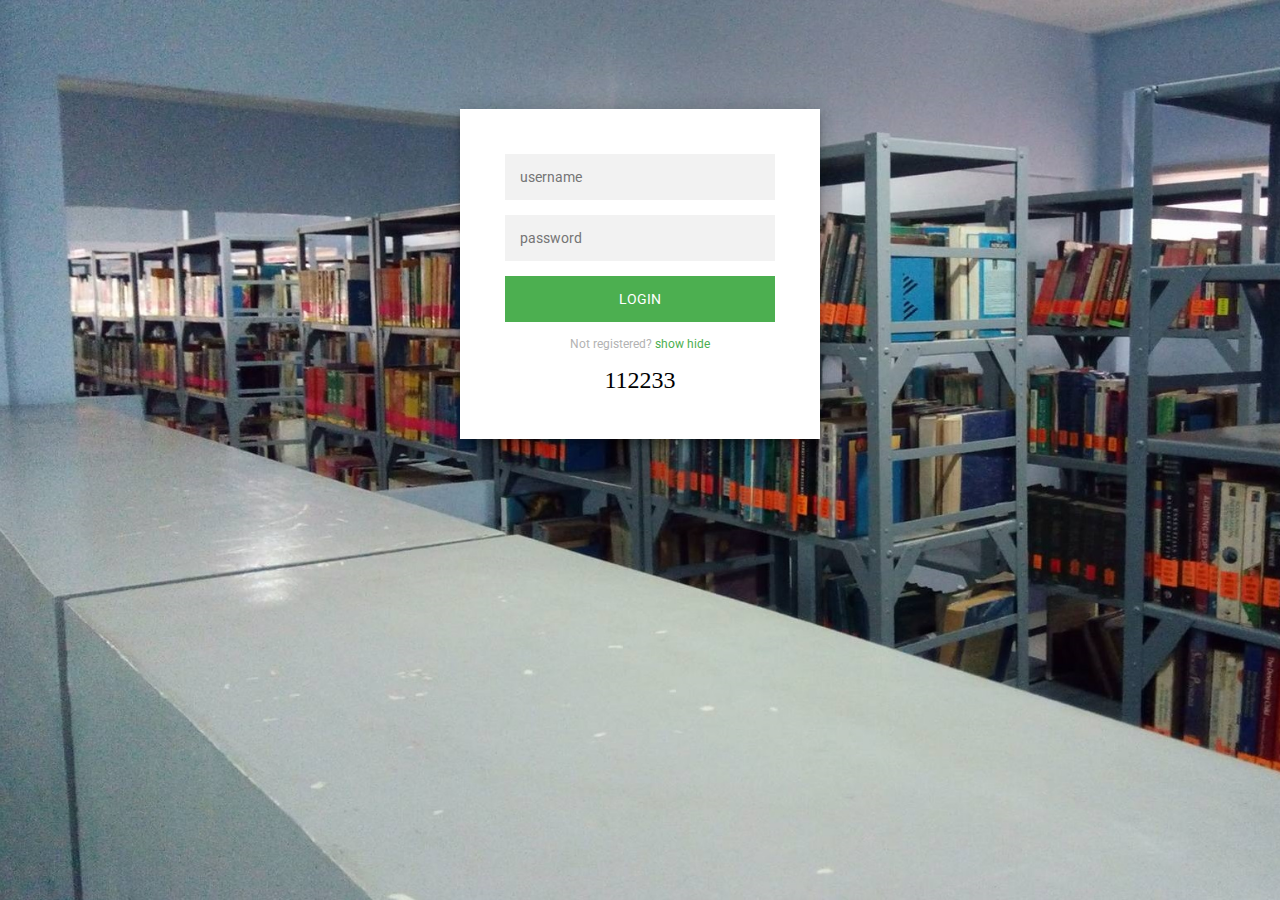
==== soft en/Login - Copy.html @ 993a25c0 "Add files via upload" ====
<!DOCTYE html>
<html>
    <head>
        <title>My Website</title>
        <link href="style1.css" rel="stylesheet" type="text/css"/>
    </head>
    <body>
<div  class="login-page">
  <div class="form">
    <form id = "p2" class="register-form">
      <input type="text" placeholder="name"/>
      <input type="password" placeholder="password"/>
      <input type="text" placeholder="email address"/>
      <button>create</button>
      <p class="message">Already registered? <a href="#">Sign In</a></p>
    </form>
    <form class="login-form">
      <input type="text" placeholder="username"/>
      <input type="password" placeholder="password"/>
      <button type="button" onclick="change()">login</button>
      <p class="message">Not registered? <a href="javascript:hideshow(document.getElementById('adiv'))">show hide</a></p>
    </form>
	<div id="adiv" style="font:24px bold; display: block">112233</div>
  </div>
</div>
<script type="text/javascript">
function hideshow(which){
if (!document.getElementById)
return
if (which.style.display=="block")
which.style.display="none"
else
which.style.display="block"
}
</script>

        
		
    </body>
</html>
---- soft en/style1.css ----
@import url(https://fonts.googleapis.com/css?family=Roboto:300);

.login-page {
  width: 360px;
  padding: 8% 0 0;
  margin: auto;
}
.form {
  position: relative;
  z-index: 1;
  background: #FFFFFF;
  max-width: 360px;
  margin: 0 auto 100px;
  padding: 45px;
  text-align: center;
  box-shadow: 0 0 20px 0 rgba(0, 0, 0, 0.2), 0 5px 5px 0 rgba(0, 0, 0, 0.24);
}
.form input {
  font-family: "Roboto", sans-serif;
  outline: 0;
  background: #f2f2f2;
  width: 100%;
  border: 0;
  margin: 0 0 15px;
  padding: 15px;
  box-sizing: border-box;
  font-size: 14px;
}
.form button {
  font-family: "Roboto", sans-serif;
  text-transform: uppercase;
  outline: 0;
  background: #4CAF50;
  width: 100%;
  border: 0;
  padding: 15px;
  color: #FFFFFF;
  font-size: 14px;
  -webkit-transition: all 0.3 ease;
  transition: all 0.3 ease;
  cursor: pointer;
}
.form button:hover,.form button:active,.form button:focus {
  background: #43A047;
}
.form .message {
  margin: 15px 0 0;
  color: #b3b3b3;
  font-size: 12px;
}
.form .message a {
  color: #4CAF50;
  text-decoration: none;
}
.form .register-form {
  display: none;
}
.newclass {
	background-color : blue;
}


.container {
  position: relative;
  z-index: 1;
  max-width: 300px;
  margin: 0 auto;
}
.container:before, .container:after {
  content: "";
  display: block;
  clear: both;
}
.container .info {
  margin: 50px auto;
  text-align: center;
}
.container .info h1 {
  margin: 0 0 15px;
  padding: 0;
  font-size: 36px;
  font-weight: 300;
  color: #1a1a1a;
}
.container .info span {
  color: #4d4d4d;
  font-size: 12px;
}
.container .info span a {
  color: #000000;
  text-decoration: none;
}
.container .info span .fa {
  color: #EF3B3A;
}
body {
  background: #76b852; /* fallback for old browsers */
  background-image: url(1.jpg);
  background-repeat: no-repeat;
  background-size:cover;
  font-family: "Roboto", sans-serif;
  -webkit-font-smoothing: antialiased;
  -moz-osx-font-smoothing: grayscale;      
}
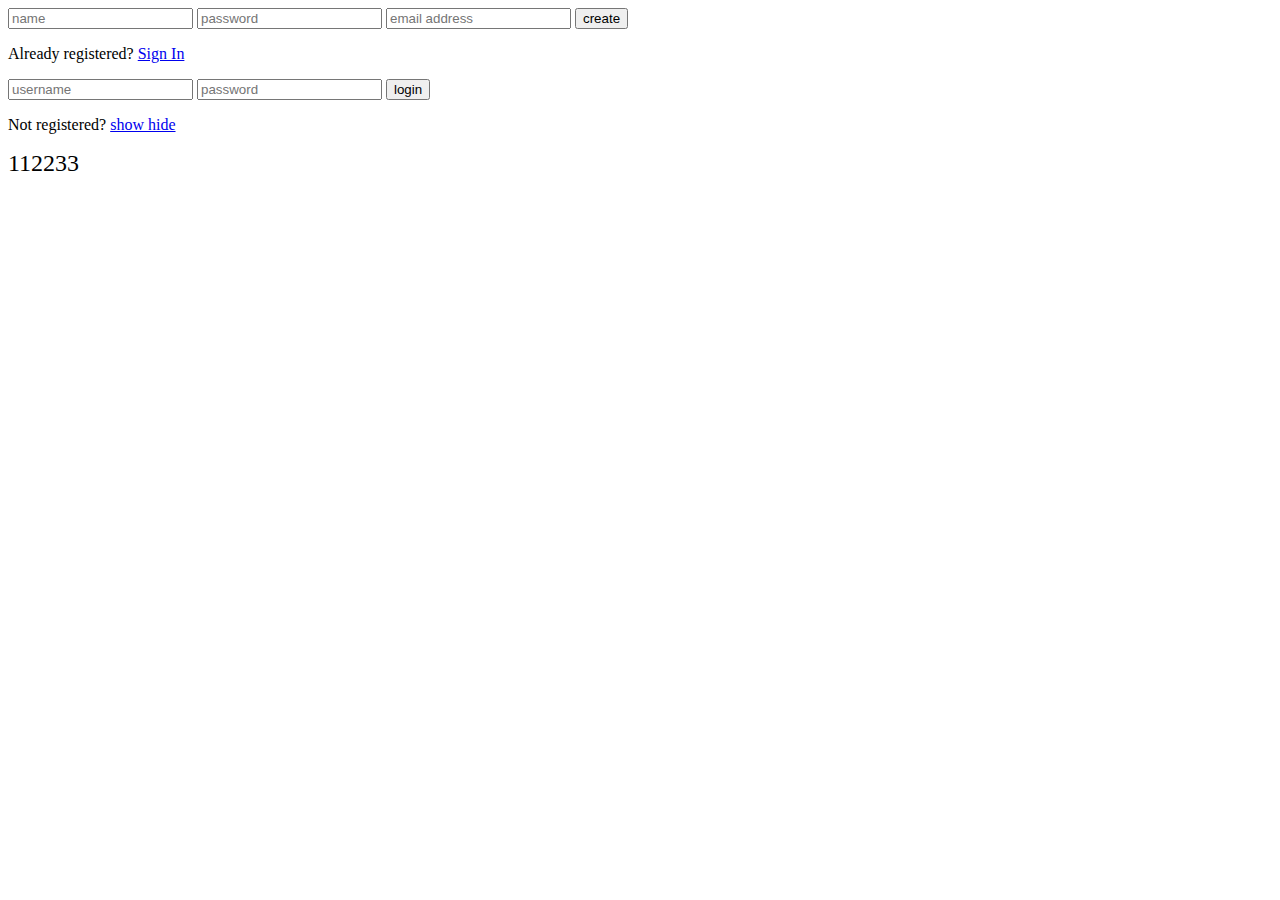
==== commit f5103bc1: "Add files via upload" ====
--- a/soft en/Login - Copy.html
+++ b/soft en/Login - Copy.html
@@ -1,40 +1,39 @@
 <!DOCTYE html>
 <html>
-    <head>
-        <title>My Website</title>
-        <link href="style1.css" rel="stylesheet" type="text/css"/>
-    </head>
-    <body>
-<div  class="login-page">
-  <div class="form">
-    <form id = "p2" class="register-form">
-      <input type="text" placeholder="name"/>
-      <input type="password" placeholder="password"/>
-      <input type="text" placeholder="email address"/>
-      <button>create</button>
-      <p class="message">Already registered? <a href="#">Sign In</a></p>
-    </form>
-    <form class="login-form">
-      <input type="text" placeholder="username"/>
-      <input type="password" placeholder="password"/>
-      <button type="button" onclick="change()">login</button>
-      <p class="message">Not registered? <a href="javascript:hideshow(document.getElementById('adiv'))">show hide</a></p>
-    </form>
-	<div id="adiv" style="font:24px bold; display: block">112233</div>
-  </div>
-</div>
-<script type="text/javascript">
-function hideshow(which){
-if (!document.getElementById)
-return
-if (which.style.display=="block")
-which.style.display="none"
-else
-which.style.display="block"
-}
-</script>
+<head>
+	<title>My Website</title>
+	<link href="style1.css" rel="stylesheet" type="text/css"/>
+</head>
+<body>
+	<div  class="login-page">
+		<div class="form">
+			<form id = "p2" class="register-form">
+				<input type="text" placeholder="name"/>
+				<input type="password" placeholder="password"/>
+				<input type="text" placeholder="email address"/>
+				<button>create</button>
+				<p class="message">Already registered? <a href="#">Sign In</a></p>
+			</form>
+			<form class="login-form">
+				<input type="text" placeholder="username"/>
+				<input type="password" placeholder="password"/>
+				<button type="button" onclick="change()">login</button>
+				<p class="message">Not registered? <a href="javascript:hideshow(document.getElementById('adiv'))">show hide</a></p>
+			</form>
+			<div id="adiv" style="font:24px bold; display: block">112233</div>
+		</div>
+	</div>
+	<script type="text/javascript">
+	function hideshow(which){
+		if (!document.getElementById)
+		return
+		if (which.style.display=="block")
+		which.style.visibility="hidden"
+		else
+		which.style.visibility="visible"
+	}
+	</script>
 
-        
-		
-    </body>
-</html>+
+</body>
+</html>
